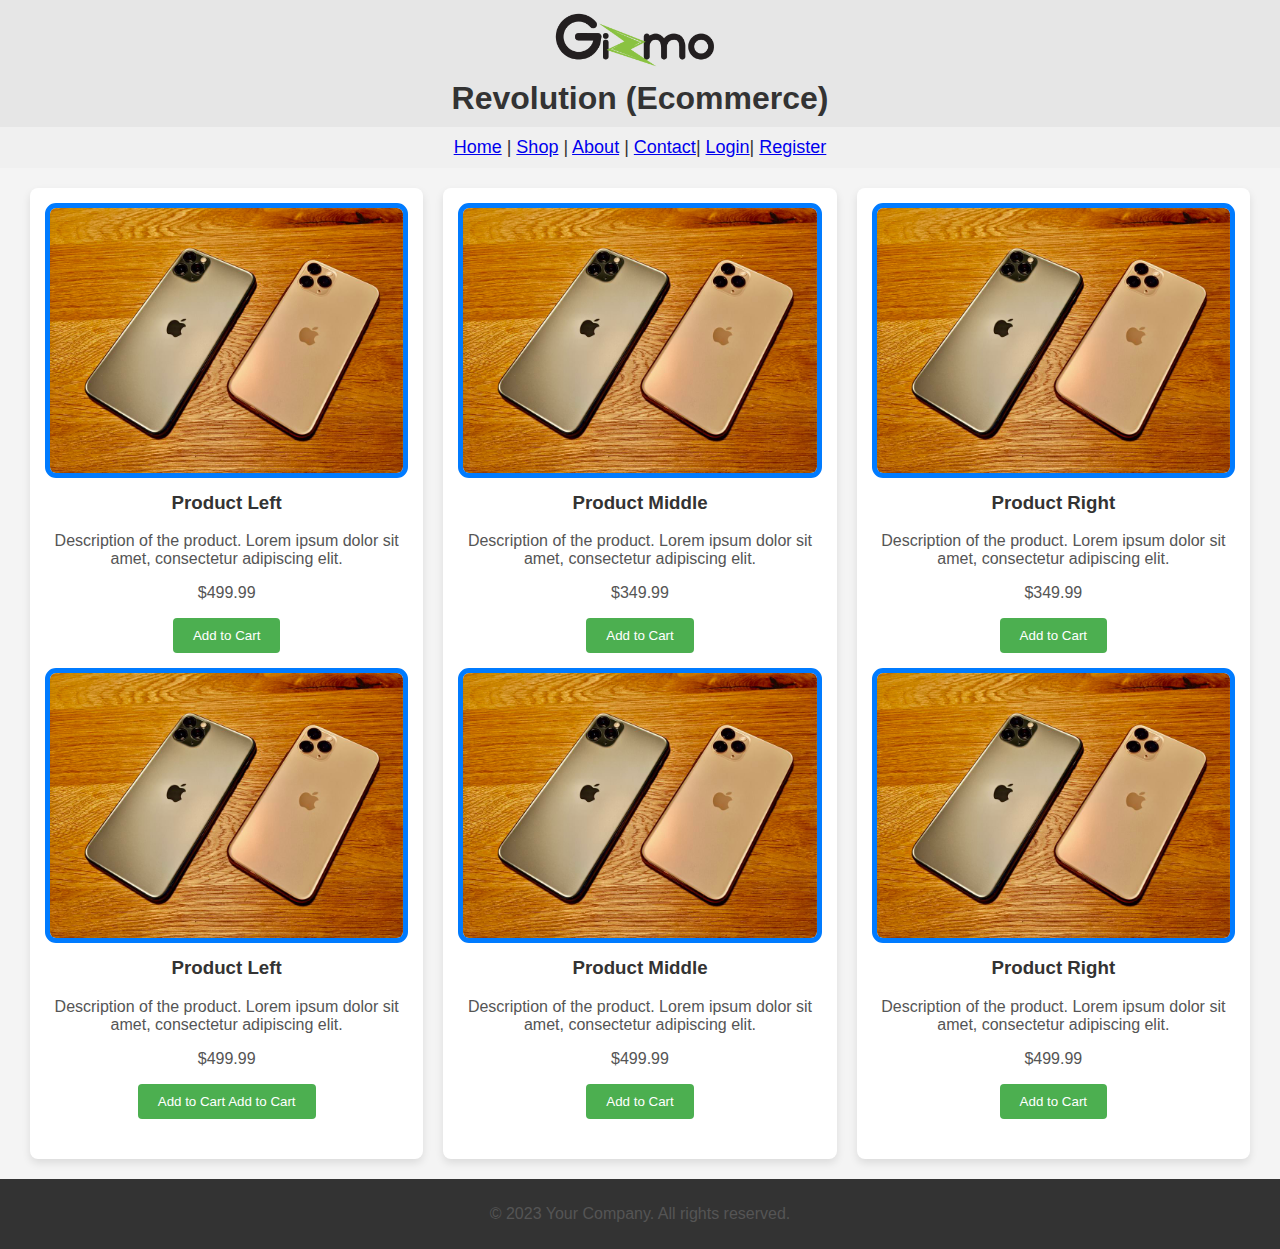
==== index.html @ b41708b1 "new file:   appliance1.jpg 	new file:   gizmo2.png 	new file:   index.html 	new file:   script.js 	n" ====
<!DOCTYPE html>
<html lang="en">
<head>
    <meta charset="UTF-8">
    <meta name="viewport" content="width=device-width, initial-scale=1.0">
    <link rel="stylesheet" href="style2.css">
    <link rel="stylesheet" href="https://cdnjs.cloudflare.com/ajax/libs/font-awesome/6.0.0/css/all.min.css" integrity="sha512-HLR0R8a78Hc4e4IFCgSgC+XHEGyeRMOhIO0R8bPyA5/kGlhuXvCC+9YNDSgzIwuNqDfMQUbkI5CMG2AWPSv7fA==" crossorigin="anonymous" />
    <title>Homepage</title>
</head>
<body>
    <header>
        <img src="gizmo2.png" alt="Logo"> 
        <h1>Revolution (Ecommerce)</h1>
    </header>

    <nav>
        <a href="#">Home</a> |
        <a href="#">Shop</a> |
        <a href="#">About</a> |
        <a href="#">Contact</a>|
        <a href="#">Login</a>|
        <a href="#">Register</a> 
       
    </nav>

    <section>
        <div class="image-container">
            <img src="appliance1.jpg" alt="Left Image">
            <div class="product-info">
                <h3>Product Left</h3>
                <p>Description of the product. Lorem ipsum dolor sit amet, consectetur adipiscing elit.</p>
                <p>$499.99</p>
                <button onclick="addToCart()">Add to Cart</button>
            </div>
            <img src="appliance1.jpg" alt="Left Image">
            <div class="product-info">
                <h3>Product Left</h3>
                <p>Description of the product. Lorem ipsum dolor sit amet, consectetur adipiscing elit.</p>
                <p>$499.99</p>
                <button onclick="addToCart()">Add to Cart
                    <i class="fas fa-cart-plus"></i> Add to Cart
                </button>
            </div>
        </div>
        <div class="image-container">
            <img src="appliance1.jpg" alt="Middle Image">
            <div class="product-info">
                <h3>Product Middle</h3>
                <p>Description of the product. Lorem ipsum dolor sit amet, consectetur adipiscing elit.</p>
                <p>$349.99</p>
                <button onclick="addToCart()">Add to Cart</button>
        
            </div>
            <img src="appliance1.jpg" alt="Left Image">
            <div class="product-info">
                <h3>Product Middle</h3>
                <p>Description of the product. Lorem ipsum dolor sit amet, consectetur adipiscing elit.</p>
                <p>$499.99</p>
                <button onclick="addToCart()">Add to Cart</button>
            </div>
        </div>
        <div class="image-container">
            <img src="appliance1.jpg" alt="Right Image">
            <div class="product-info">
                <h3>Product Right</h3>
                <p>Description of the product. Lorem ipsum dolor sit amet, consectetur adipiscing elit.</p>
                <p>$349.99</p>
                <button onclick="addToCart()">Add to Cart</button>
        </div>
        <img src="appliance1.jpg" alt="Left Image">
        <div class="product-info">
            <h3>Product Right</h3>
            <p>Description of the product. Lorem ipsum dolor sit amet, consectetur adipiscing elit.</p>
            <p>$499.99</p>
            <button onclick="addToCart()">Add to Cart</button>
        </div>
    </section>

    <footer>
        <p>&copy; 2023 Your Company. All rights reserved.</p>
    </footer>
    <script src="script.js"></script>
</body>
</html>
---- style2.css ----
body {
    font-family: Arial, sans-serif;
    margin: 0;
    padding: 0;
    background-color: #f4f4f4;
}

header {
    background-color: #e6e6e6;
    color: #333;
    padding: 10px;
    text-align: center;
    display: flex;
    flex-direction: column; /* Updated to column layout */
    align-items: center;
}

header img {
    max-height: 60px;
    margin-bottom: 10px; /* Added margin to separate logo from heading */
}

header h1 {
    margin: 0;
    text-align: center;
}
nav {
    background-color: #f0f0f0;
    color: #333;
    padding: 10px;
    text-align: center;
    font-size: 18px;
}


/* Adjusted styles for the logo */
header img {
    max-height: 60px;
    margin-right: 10px;
}

header h1 {
    margin: 0; /* Remove default margin to prevent spacing */
}


    

        /* ... (unchanged styles) ... */

        section {
            display: flex;
            justify-content: space-between;
            align-items: center;
            padding: 20px;
        }

       /* Changes start here */
       .image-container {
        flex: 1;
        margin: 0 10px;
        text-align: center;
        background-color: #fff; /* Background color added */
        padding: 20px; /* Padding added */
        border-radius: 8px; /* Border radius added for rounded corners */
        box-shadow: 0 4px 8px rgba(0, 0, 0, 0.1); /* Box shadow added for depth */
    }

    .image-container img {
        max-width: 100%;
        height: auto;
        display: block;
        margin: 0 auto;
        max-height: 300px;
        border-radius: 6px; /* Border radius added for rounded corners */
        outline: 5px solid #007bff; /* Add an outline effect with a blue color */
    }

    .product-info {
        margin-top: 15px;
        margin-bottom: 20px;
    }

    h3 {
        color: #333;
    }

    p {
        color: #555;
    }

    button {
        background-color: #4CAF50;
        color: #fff;
        border: none;
        padding: 10px 20px;
        border-radius: 4px;
        cursor: pointer;
        transition: background-color 0.3s;
    }

    button:hover {
        background-color: #45a049;
    }
    /* Changes end here */

        footer {
            background-color: #333;
            color: #fff;
            padding: 10px 0;
            text-align: center;
        }
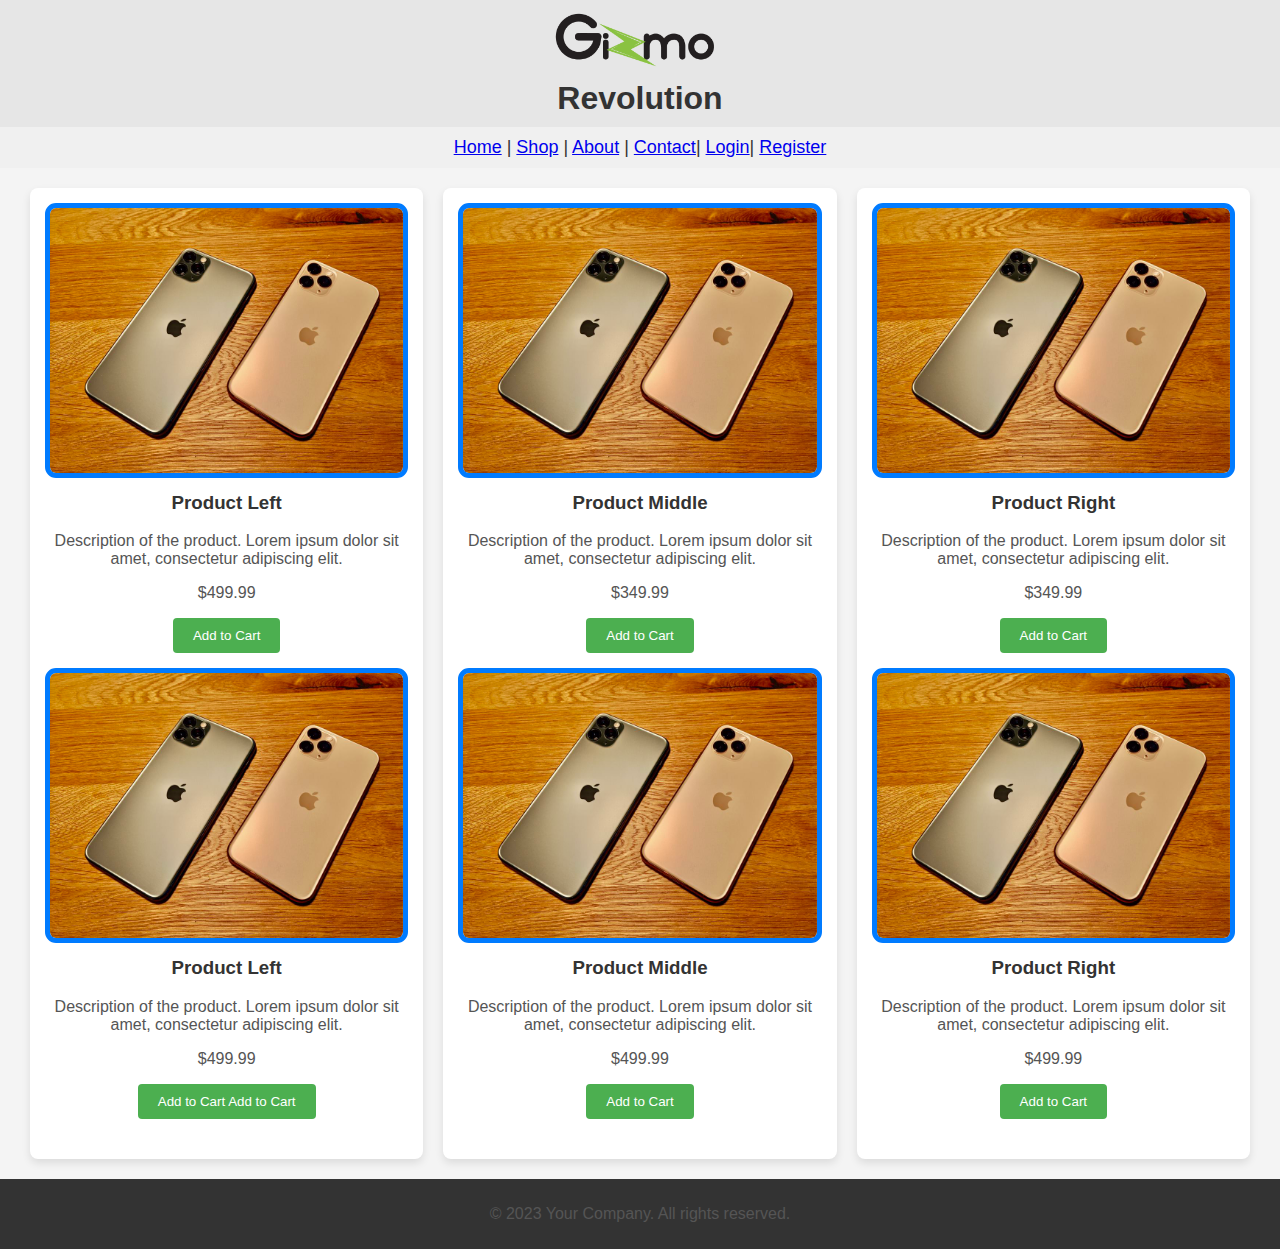
==== commit d75c11cd: "modified:   index.html" ====
--- a/index.html
+++ b/index.html
@@ -10,7 +10,7 @@
 <body>
     <header>
         <img src="gizmo2.png" alt="Logo"> 
-        <h1>Revolution (Ecommerce)</h1>
+        <h1>Revolution</h1>
     </header>
 
     <nav>
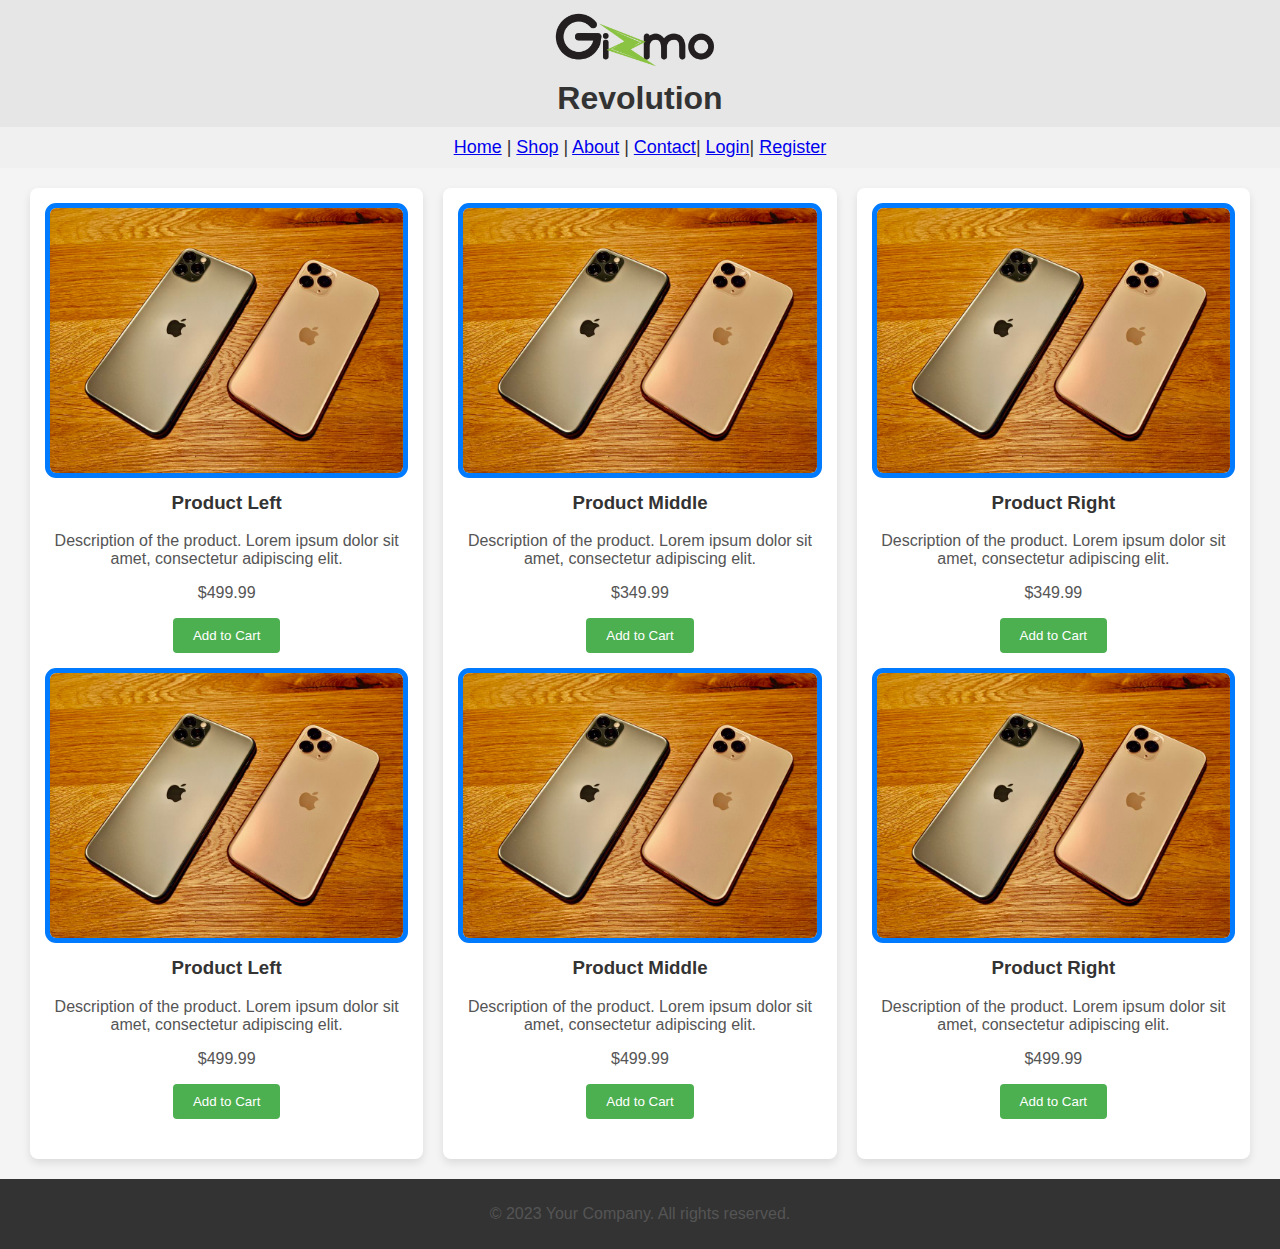
==== commit c5cb8f5a: "modified:   index.html" ====
--- a/index.html
+++ b/index.html
@@ -37,9 +37,7 @@
                 <h3>Product Left</h3>
                 <p>Description of the product. Lorem ipsum dolor sit amet, consectetur adipiscing elit.</p>
                 <p>$499.99</p>
-                <button onclick="addToCart()">Add to Cart
-                    <i class="fas fa-cart-plus"></i> Add to Cart
-                </button>
+                <button onclick="addToCart()">Add to Cart </button>
             </div>
         </div>
         <div class="image-container">
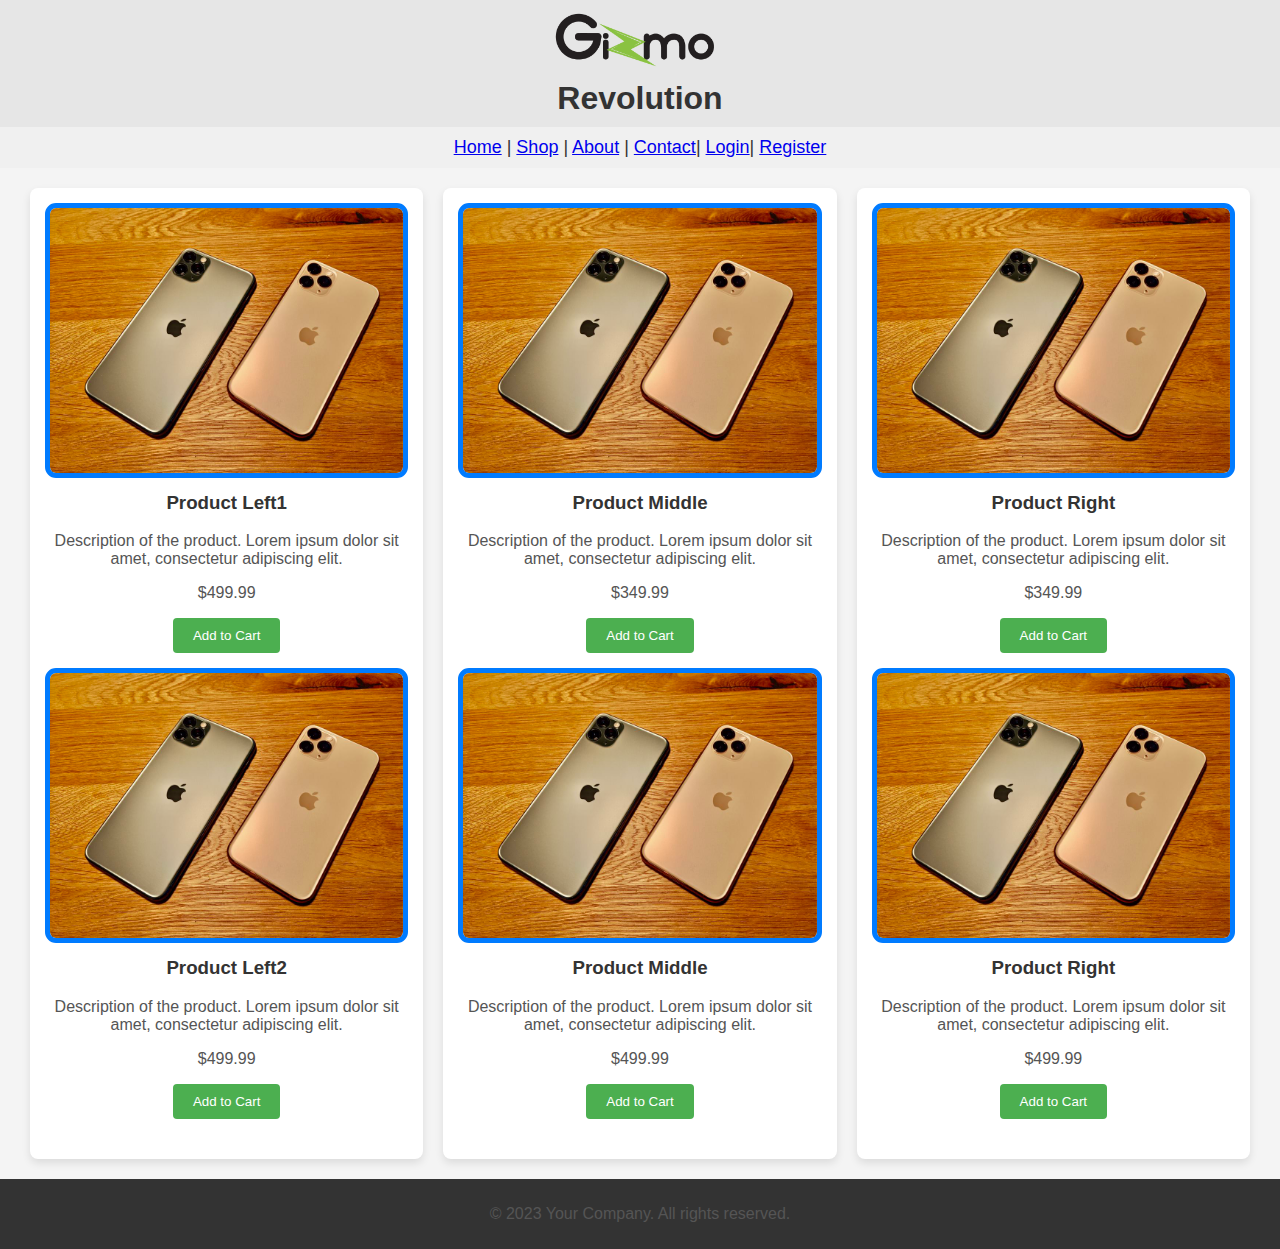
==== commit 1c95844b: "new file:   addtocart.js 	modified:   index.html 	renamed:    appliance1.jpg -> iphone10.jpg 	new fi" ====
--- a/index.html
+++ b/index.html
@@ -19,22 +19,21 @@
         <a href="#">About</a> |
         <a href="#">Contact</a>|
         <a href="#">Login</a>|
-        <a href="#">Register</a> 
-       
+        <a href="#">Register</a>   
     </nav>
 
     <section>
         <div class="image-container">
             <img src="appliance1.jpg" alt="Left Image">
             <div class="product-info">
-                <h3>Product Left</h3>
+                <h3>Product Left1</h3>
                 <p>Description of the product. Lorem ipsum dolor sit amet, consectetur adipiscing elit.</p>
                 <p>$499.99</p>
                 <button onclick="addToCart()">Add to Cart</button>
             </div>
             <img src="appliance1.jpg" alt="Left Image">
             <div class="product-info">
-                <h3>Product Left</h3>
+                <h3>Product Left2</h3>
                 <p>Description of the product. Lorem ipsum dolor sit amet, consectetur adipiscing elit.</p>
                 <p>$499.99</p>
                 <button onclick="addToCart()">Add to Cart </button>
@@ -55,7 +54,7 @@
                 <p>Description of the product. Lorem ipsum dolor sit amet, consectetur adipiscing elit.</p>
                 <p>$499.99</p>
                 <button onclick="addToCart()">Add to Cart</button>
-            </div>
+            </div> 
         </div>
         <div class="image-container">
             <img src="appliance1.jpg" alt="Right Image">
--- a/style2.css
+++ b/style2.css
@@ -111,4 +111,34 @@
             padding: 10px 0;
             text-align: center;
         }
-    +   /* Responsive styles */
+@media only screen and (max-width: 600px) {
+    header {
+        flex-direction: column;
+        align-items: center;
+    }
+
+    header img {
+        margin-bottom: 10px;
+    }
+
+    nav {
+        flex-direction: column;
+    }
+
+    nav a {
+        margin: 0 0 10px 0;
+    }
+
+    section {
+        flex-direction: column;
+    }
+
+    .image-container {
+        margin: 0;
+    }
+
+    .product-info {
+        text-align: center;
+    }
+}